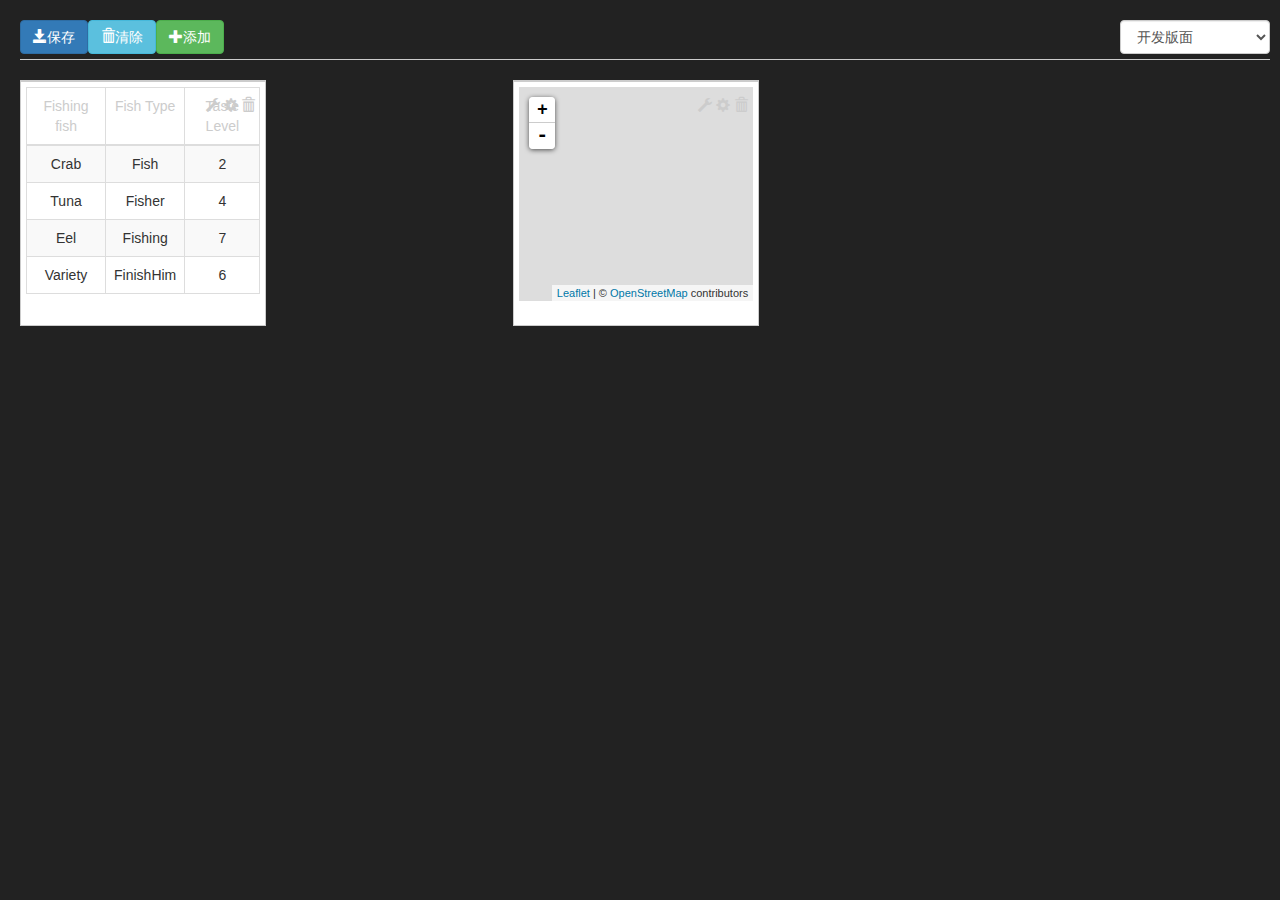
==== index.html @ f49aab28 "重新设置目录结构" ====
<!DOCTYPE html>
<html>

<head>
    <meta charset="utf-8">
    <meta http-equiv="X-UA-Compatible" content="IE=edge">
    <title>展示板</title>
    <meta name="description" content="">
    <meta name="viewport" content="width=device-width">

    <link rel="stylesheet" href="css/bootstrap.min.css">
    <link rel="stylesheet" href="css/angular-gridster.min.css">
    <link rel="stylesheet" href="css/style.css">
    <link rel="stylesheet" href="css/nvd3.min.css">
    <link rel="stylesheet" href="css/leaflet.css">
    <link rel="stylesheet" href="css/font-awesome.min.css">
</head>

<body ng-app="app">

    <div class="row" ng-controller="RootCtrl">
        <div class="container col-md-12" ng-view></div>
    </div>

    <!-- those should be first -->
    <script src="script/jquery.min.js"></script>
    <script src="script/leaflet.js"></script>

    <!-- angular dependency -->
    <script src="angular/angular.min.js"></script>
    <script src="angular/angular-route.min.js"></script>

    <!-- App lib -->
    <script src="app/app.js"></script>
    
    <script src="app/controllers/mainController.js"></script>
    <script src="app/controllers/dashboardController.js"></script>

    <script src="app/services/ArrayService.js"></script>
    <script src="app/services/graphService.js"></script>
    <script src="app/services/userService.js"></script>
    <script src="app/services/widgetService.js"></script>

    <script src="app/directives/ArrayDirective.js"></script>
    <script src="app/directives/dynCustomDirective.js"></script>

    <!-- Other Lib -->
    <script src="script/angular-gridster.js"></script>
    <script src="script/ui-bootstrap-tpls.min.js"></script>
    <script src="script/d3.min.js"></script>
    <script src="script/nvd3.min.js"></script>
    <script src="script/angularjs-nvd3-directives.js"></script>
    <script src="script/angular-leaflet-directive.min.js"></script>

</body>

</html>
---- css/angular-gridster.min.css ----
.gridster{position:relative;margin:auto;height:0}.gridster>ul{margin:0;list-style:none;padding:0}.gridster-item{-webkit-box-sizing:border-box;-moz-box-sizing:border-box;box-sizing:border-box;list-style:none;z-index:2;position:absolute;display:none}.gridster-loaded{-webkit-transition:height .3s;-moz-transition:height .3s;-o-transition:height .3s;transition:height .3s}.gridster-loaded .gridster-item{display:block;position:absolute;-webkit-transition:opacity .3s, left .3s, top .3s, width .3s, height .3s;-moz-transition:opacity .3s, left .3s, top .3s, width .3s, height .3s;-o-transition:opacity .3s, left .3s, top .3s, width .3s, height .3s;transition:opacity .3s, left .3s, top .3s, width .3s, height .3s;-webkit-transition-delay:50ms;-moz-transition-delay:50ms;-o-transition-delay:50ms;transition-delay:50ms}.gridster-loaded .gridster-preview-holder{display:none;z-index:1;position:absolute;background-color:#ddd;border-color:#fff;opacity:0.2;-webkit-transition:width .2s, height .3s;-moz-transition:width .2s, height .3s;-o-transition:width .2s, height .3s;transition:width .2s, height .3s;-webkit-transition-delay:50ms;-moz-transition-delay:50ms;-o-transition-delay:50ms;transition-delay:50ms}.gridster-loaded .gridster-item.gridster-item-moving{-webkit-transition:none;-moz-transition:none;-o-transition:none;transition:none}.gridster-mobile{height:auto !important}.gridster-mobile .gridster-item{height:auto;position:static;float:none}.gridster-item.ng-leave.ng-leave-active{opacity:0}.gridster-item.ng-enter{opacity:1}.gridster-item-moving{z-index:3}.gridster-item-resizable-handler{position:absolute;font-size:1px;display:block}.handle-se{cursor:se-resize;width:0;height:0;right:1px;bottom:1px;border-style:solid;border-width:0 0 12px 12px;border-color:transparent}.handle-ne{cursor:ne-resize;width:12px;height:12px;right:1px;top:1px}.handle-nw{cursor:nw-resize;width:12px;height:12px;left:1px;top:1px}.handle-sw{cursor:sw-resize;width:12px;height:12px;left:1px;bottom:1px}.handle-e{cursor:e-resize;width:12px;bottom:0;right:1px;top:0}.handle-s{cursor:s-resize;height:12px;right:0;bottom:1px;left:0}.handle-n{cursor:n-resize;height:12px;right:0;top:1px;left:0}.handle-w{cursor:w-resize;width:12px;left:1px;top:0;bottom:0}.gridster .gridster-item:hover .gridster-box{border:1.5px solid #B3B2B3}.gridster .gridster-item:hover .handle-se{border-color:transparent transparent #ccc}
---- css/style.css ----
body{
  background-color: #222
}

label{
    font-family: 'Microsoft YaHei';
    font-size:16px;
    font-weight: normal;
}

h3{
    font-family: 'Microsoft YaHei';
    font-size:18px;
    font-weight:bold;
}

.navbar {
    padding: 0 20px;
}
a:hover {
    cursor: pointer;
}
input {
    font-family: 'Helvetica Neue', Arial, sans-serif;
    font-size: 14px;
    padding: 4px;
}
.container {
    /*margin: auto;*/
    margin-left: 20px;
    margin-right: 10px;
}
.code-coverage {
    color: #fff;
    font-weight: bold;
    float: right;
    padding: 10px;
}

.controls {
    margin-bottom: 20px;
}
.page-header {
    margin-top: 20px;
    height: 40px;
    border-bottom:1px solid #ccc;
}
ul {
    list-style: none;
}
.box {
    height: 100%;
    border: 1px solid #ccc;
    background-color: #fff; /* 组件高度增加后，底部会出现较明显的空白，设置为白色使之不太明显 */
    overflow: hidden;
}
.box-header {
    background-color: #eee;
    padding: 0 30px 0 10px;
    border-bottom: 1px solid #ccc;
    cursor: move;
    position: relative;
}
.box-header h3 {
    margin-top: 10px;
    display: inline-block;
    width:80%;
}
.box-content {
    padding: 5px;
    position: relative;
    z-index: 0;
}
.box-header-btns {
    top: 15px;
    right: 10px;
    cursor: pointer;
    position: absolute;
    z-index: 1000;
}
a {
    color: #ccc;
}
form {
    margin-bottom: 0;
}
.gridster {
    /*border: 1px solid #ccc;*/
}

.modal-footer {
  padding: 19px 20px 20px;
  margin-top: 15px;
  text-align: right;
  border-top: 1px solid #e5e5e5;
}

.modal-footer:before,
.modal-footer:after {
  display: table;
  content: " ";
}

.modal-footer:after {
  clear: both;
}

.modal-footer:before,
.modal-footer:after {
  display: table;
  content: " ";
}

.modal-footer:after {
  clear: both;
}

.modal-footer .btn + .btn {
  margin-bottom: 0;
  margin-left: 5px;
}

.modal-footer .btn-group .btn + .btn {
  margin-left: -1px;
}

.modal-footer .btn-block + .btn-block {
  margin-left: 0;
}

.blacka{
    color:#000;
}

.ImgBoxes{
    max-width:100%;
    max-height:100%;
}

.hin{
  height:92%; /* This is VERY sad, it's use Because of the LEAFLET compatibility, otherwise you can just fuck ALL this height compatibility this thing up and*/
  text-align: center;
  background-color:#FFF;
}

.imageReduite{
    margin-top:10px;
    float:right;
    width:200px;
    height:40px;
}

.scroll-text{
    font-family: "Microsoft YaHei";
    font-size: 40px;
    margin-top: 80px;
}
---- css/nvd3.min.css ----
svg{-webkit-touch-callout:none;-webkit-user-select:none;-khtml-user-select:none;-moz-user-select:none;-ms-user-select:none;user-select:none;display:block;width:100%;height:100%}svg.nvd3-svg{-webkit-touch-callout:none;-webkit-user-select:none;-khtml-user-select:none;-ms-user-select:none;-moz-user-select:none;user-select:none;display:block}.nvtooltip.with-3d-shadow,.with-3d-shadow .nvtooltip{-moz-box-shadow:0 5px 10px rgba(0,0,0,.2);-webkit-box-shadow:0 5px 10px rgba(0,0,0,.2);box-shadow:0 5px 10px rgba(0,0,0,.2);-webkit-border-radius:5px;-moz-border-radius:5px;border-radius:5px}.nvtooltip{position:absolute;background-color:rgba(255,255,255,1);padding:1px;border:1px solid rgba(0,0,0,.2);z-index:10000;font-family:Arial;font-size:13px;text-align:left;pointer-events:none;white-space:nowrap;-webkit-touch-callout:none;-webkit-user-select:none;-khtml-user-select:none;-moz-user-select:none;-ms-user-select:none;user-select:none}.nvtooltip.with-transitions,.with-transitions .nvtooltip{transition:opacity 50ms linear;-moz-transition:opacity 50ms linear;-webkit-transition:opacity 50ms linear;transition-delay:200ms;-moz-transition-delay:200ms;-webkit-transition-delay:200ms}.nvtooltip.x-nvtooltip,.nvtooltip.y-nvtooltip{padding:8px}.nvtooltip h3{margin:0;padding:4px 14px;line-height:18px;font-weight:400;background-color:rgba(247,247,247,.75);text-align:center;border-bottom:1px solid #ebebeb;-webkit-border-radius:5px 5px 0 0;-moz-border-radius:5px 5px 0 0;border-radius:1px 5px 0 0}.nvtooltip p{margin:0;padding:5px 14px;text-align:center}.nvtooltip span{display:inline-block;margin:2px 0}.nvtooltip table{margin:6px;border-spacing:0}.nvtooltip table td{padding:2px 9px 2px 0;vertical-align:middle}.nvtooltip table td.key{font-weight:400}.nvtooltip table td.value{text-align:right;font-weight:700}.nvtooltip table tr.highlight td{padding:1px 9px 1px 0;border-bottom-style:solid;border-bottom-width:1px;border-top-style:solid;border-top-width:1px}.nvtooltip table td.legend-color-guide div{width:8px;height:8px;vertical-align:middle}.nvtooltip .footer{padding:3px;text-align:center}.nvtooltip-pending-removal{position:absolute;pointer-events:none}.nvd3 text{font:400 12px Arial}.nvd3 .title{font:700 14px Arial}.nvd3 .nv-background{fill:#fff;fill-opacity:0}.nvd3.nv-noData{font-size:18px;font-weight:700}.nv-brush .extent{fill-opacity:.125;shape-rendering:crispEdges}.nvd3 .nv-legend .nv-series{cursor:pointer}.nvd3 .nv-legend .nv-disabled circle{fill-opacity:0}.axis{opacity:1}.axis.nv-disabled{opacity:0}.nvd3 .nv-axis{pointer-events:none}.nvd3 .nv-axis path{fill:none;stroke:#000;stroke-opacity:.75;shape-rendering:crispEdges}.nvd3 .nv-axis path.domain{stroke-opacity:.75}.nvd3 .nv-axis.nv-x path.domain{stroke-opacity:0}.nvd3 .nv-axis line{fill:none;stroke:#e5e5e5;shape-rendering:crispEdges}.nvd3 .nv-axis .zero line,.nvd3 .nv-axis line.zero{stroke-opacity:.75}.nvd3 .nv-axis .nv-axisMaxMin text{font-weight:700}.nvd3 .x .nv-axis .nv-axisMaxMin text,.nvd3 .x2 .nv-axis .nv-axisMaxMin text,.nvd3 .x3 .nv-axis .nv-axisMaxMin text{text-anchor:middle}.nv-brush .resize path{fill:#eee;stroke:#666}.nvd3 .nv-bars .negative rect{zfill:brown}.nvd3 .nv-bars rect{zfill:#4682b4;fill-opacity:.75;transition:fill-opacity 250ms linear;-moz-transition:fill-opacity 250ms linear;-webkit-transition:fill-opacity 250ms linear}.nvd3 .nv-bars rect.hover{fill-opacity:1}.nvd3 .nv-bars .hover rect{fill:#add8e6}.nvd3 .nv-bars text{fill:rgba(0,0,0,0)}.nvd3 .nv-bars .hover text{fill:rgba(0,0,0,1)}.nvd3 .nv-multibar .nv-groups rect,.nvd3 .nv-multibarHorizontal .nv-groups rect,.nvd3 .nv-discretebar .nv-groups rect{stroke-opacity:0;transition:fill-opacity 250ms linear;-moz-transition:fill-opacity 250ms linear;-webkit-transition:fill-opacity 250ms linear}.nvd3 .nv-multibar .nv-groups rect:hover,.nvd3 .nv-multibarHorizontal .nv-groups rect:hover,.nvd3 .nv-discretebar .nv-groups rect:hover{fill-opacity:1}.nvd3 .nv-discretebar .nv-groups text,.nvd3 .nv-multibarHorizontal .nv-groups text{font-weight:700;fill:rgba(0,0,0,1);stroke:rgba(0,0,0,0)}.nvd3.nv-pie path{stroke-opacity:0;transition:fill-opacity 250ms linear,stroke-width 250ms linear,stroke-opacity 250ms linear;-moz-transition:fill-opacity 250ms linear,stroke-width 250ms linear,stroke-opacity 250ms linear;-webkit-transition:fill-opacity 250ms linear,stroke-width 250ms linear,stroke-opacity 250ms linear}.nvd3.nv-pie .nv-pie-title{font-size:24px;fill:rgba(19,196,249,.59)}.nvd3.nv-pie .nv-slice text{stroke:#000;stroke-width:0}.nvd3.nv-pie path{stroke:#fff;stroke-width:1px;stroke-opacity:1}.nvd3.nv-pie .hover path{fill-opacity:.7}.nvd3.nv-pie .nv-label{pointer-events:none}.nvd3.nv-pie .nv-label rect{fill-opacity:0;stroke-opacity:0}.nvd3 .nv-groups path.nv-line{fill:none;stroke-width:1.5px}.nvd3 .nv-groups path.nv-line.nv-thin-line{stroke-width:1px}.nvd3 .nv-groups path.nv-area{stroke:none}.nvd3 .nv-line.hover path{stroke-width:6px}.nvd3.nv-line .nvd3.nv-scatter .nv-groups .nv-point{fill-opacity:0;stroke-opacity:0}.nvd3.nv-scatter.nv-single-point .nv-groups .nv-point{fill-opacity:.5!important;stroke-opacity:.5!important}.with-transitions .nvd3 .nv-groups .nv-point{transition:stroke-width 250ms linear,stroke-opacity 250ms linear;-moz-transition:stroke-width 250ms linear,stroke-opacity 250ms linear;-webkit-transition:stroke-width 250ms linear,stroke-opacity 250ms linear}.nvd3.nv-scatter .nv-groups .nv-point.hover,.nvd3 .nv-groups .nv-point.hover{stroke-width:7px;fill-opacity:.95!important;stroke-opacity:.95!important}.nvd3 .nv-point-paths path{stroke:#aaa;stroke-opacity:0;fill:#eee;fill-opacity:0}.nvd3 .nv-indexLine{cursor:ew-resize}.nvd3 .nv-distribution{pointer-events:none}.nvd3 .nv-groups .nv-point.hover{stroke-width:20px;stroke-opacity:.5}.nvd3 .nv-scatter .nv-point.hover{fill-opacity:1}.nvd3.nv-stackedarea path.nv-area{fill-opacity:.7;stroke-opacity:0;transition:fill-opacity 250ms linear,stroke-opacity 250ms linear;-moz-transition:fill-opacity 250ms linear,stroke-opacity 250ms linear;-webkit-transition:fill-opacity 250ms linear,stroke-opacity 250ms linear}.nvd3.nv-stackedarea path.nv-area.hover{fill-opacity:.9}.nvd3.nv-stackedarea .nv-groups .nv-point{stroke-opacity:0;fill-opacity:0}.nvd3.nv-linePlusBar .nv-bar rect{fill-opacity:.75}.nvd3.nv-linePlusBar .nv-bar rect:hover{fill-opacity:1}.nvd3.nv-bullet{font:10px sans-serif}.nvd3.nv-bullet .nv-measure{fill-opacity:.8}.nvd3.nv-bullet .nv-measure:hover{fill-opacity:1}.nvd3.nv-bullet .nv-marker{stroke:#000;stroke-width:2px}.nvd3.nv-bullet .nv-markerTriangle{stroke:#000;fill:#fff;stroke-width:1.5px}.nvd3.nv-bullet .nv-tick line{stroke:#666;stroke-width:.5px}.nvd3.nv-bullet .nv-range.nv-s0{fill:#eee}.nvd3.nv-bullet .nv-range.nv-s1{fill:#ddd}.nvd3.nv-bullet .nv-range.nv-s2{fill:#ccc}.nvd3.nv-bullet .nv-title{font-size:14px;font-weight:700}.nvd3.nv-bullet .nv-subtitle{fill:#999}.nvd3.nv-bullet .nv-range{fill:#bababa;fill-opacity:.4}.nvd3.nv-bullet .nv-range:hover{fill-opacity:.7}.nvd3.nv-sparkline path{fill:none}.nvd3.nv-sparklineplus g.nv-hoverValue{pointer-events:none}.nvd3.nv-sparklineplus .nv-hoverValue line{stroke:#333;stroke-width:1.5px}.nvd3.nv-sparklineplus,.nvd3.nv-sparklineplus g{pointer-events:all}.nvd3 .nv-hoverArea{fill-opacity:0;stroke-opacity:0}.nvd3.nv-sparklineplus .nv-xValue,.nvd3.nv-sparklineplus .nv-yValue{stroke-width:0;font-size:.9em;font-weight:400}.nvd3.nv-sparklineplus .nv-yValue{stroke:#f66}.nvd3.nv-sparklineplus .nv-maxValue{stroke:#2ca02c;fill:#2ca02c}.nvd3.nv-sparklineplus .nv-minValue{stroke:#d62728;fill:#d62728}.nvd3.nv-sparklineplus .nv-currentValue{font-weight:700;font-size:1.1em}.nvd3.nv-ohlcBar .nv-ticks .nv-tick{stroke-width:1px}.nvd3.nv-ohlcBar .nv-ticks .nv-tick.hover{stroke-width:2px}.nvd3.nv-ohlcBar .nv-ticks .nv-tick.positive{stroke:#2ca02c}.nvd3.nv-ohlcBar .nv-ticks .nv-tick.negative{stroke:#d62728}.nvd3.nv-historicalStockChart .nv-axis .nv-axislabel{font-weight:700}.nvd3.nv-historicalStockChart .nv-dragTarget{fill-opacity:0;stroke:none;cursor:move}.nvd3 .nv-brush .extent{fill-opacity:0!important}.nvd3 .nv-brushBackground rect{stroke:#000;stroke-width:.4;fill:#fff;fill-opacity:.7}.nvd3 .background path{fill:none;stroke:#EEE;stroke-opacity:.4;shape-rendering:crispEdges}.nvd3 .foreground path{fill:none;stroke-opacity:.7}.nvd3 .brush .extent{fill-opacity:.3;stroke:#fff;shape-rendering:crispEdges}.nvd3 .axis line,.axis path{fill:none;stroke:#000;shape-rendering:crispEdges}.nvd3 .axis text{text-shadow:0 1px 0 #fff}.nvd3 .nv-interactiveGuideLine{pointer-events:none}.nvd3 line.nv-guideline{stroke:#ccc}
---- css/leaflet.css ----
/* required styles */

.leaflet-map-pane,
.leaflet-tile,
.leaflet-marker-icon,
.leaflet-marker-shadow,
.leaflet-tile-pane,
.leaflet-tile-container,
.leaflet-overlay-pane,
.leaflet-shadow-pane,
.leaflet-marker-pane,
.leaflet-popup-pane,
.leaflet-overlay-pane svg,
.leaflet-zoom-box,
.leaflet-image-layer,
.leaflet-layer {
	position: absolute;
	left: 0;
	top: 0;
	}
.leaflet-container {
	overflow: hidden;
	-ms-touch-action: none;
	}
.leaflet-tile,
.leaflet-marker-icon,
.leaflet-marker-shadow {
	-webkit-user-select: none;
	   -moz-user-select: none;
	        user-select: none;
	-webkit-user-drag: none;
	}
.leaflet-marker-icon,
.leaflet-marker-shadow {
	display: block;
	}
/* map is broken in FF if you have max-width: 100% on tiles */
.leaflet-container img {
	max-width: none !important;
	}
/* stupid Android 2 doesn't understand "max-width: none" properly */
.leaflet-container img.leaflet-image-layer {
	max-width: 15000px !important;
	}
.leaflet-tile {
	filter: inherit;
	visibility: hidden;
	}
.leaflet-tile-loaded {
	visibility: inherit;
	}
.leaflet-zoom-box {
	width: 0;
	height: 0;
	}
/* workaround for https://bugzilla.mozilla.org/show_bug.cgi?id=888319 */
.leaflet-overlay-pane svg {
	-moz-user-select: none;
	}

.leaflet-tile-pane    { z-index: 2; }
.leaflet-objects-pane { z-index: 3; }
.leaflet-overlay-pane { z-index: 4; }
.leaflet-shadow-pane  { z-index: 5; }
.leaflet-marker-pane  { z-index: 6; }
.leaflet-popup-pane   { z-index: 7; }

.leaflet-vml-shape {
	width: 1px;
	height: 1px;
	}
.lvml {
	behavior: url(#default#VML);
	display: inline-block;
	position: absolute;
	}


/* control positioning */

.leaflet-control {
	position: relative;
	z-index: 7;
	pointer-events: auto;
	}
.leaflet-top,
.leaflet-bottom {
	position: absolute;
	z-index: 1000;
	pointer-events: none;
	}
.leaflet-top {
	top: 0;
	}
.leaflet-right {
	right: 0;
	}
.leaflet-bottom {
	bottom: 0;
	}
.leaflet-left {
	left: 0;
	}
.leaflet-control {
	float: left;
	clear: both;
	}
.leaflet-right .leaflet-control {
	float: right;
	}
.leaflet-top .leaflet-control {
	margin-top: 10px;
	}
.leaflet-bottom .leaflet-control {
	margin-bottom: 10px;
	}
.leaflet-left .leaflet-control {
	margin-left: 10px;
	}
.leaflet-right .leaflet-control {
	margin-right: 10px;
	}


/* zoom and fade animations */

.leaflet-fade-anim .leaflet-tile,
.leaflet-fade-anim .leaflet-popup {
	opacity: 0;
	-webkit-transition: opacity 0.2s linear;
	   -moz-transition: opacity 0.2s linear;
	     -o-transition: opacity 0.2s linear;
	        transition: opacity 0.2s linear;
	}
.leaflet-fade-anim .leaflet-tile-loaded,
.leaflet-fade-anim .leaflet-map-pane .leaflet-popup {
	opacity: 1;
	}

.leaflet-zoom-anim .leaflet-zoom-animated {
	-webkit-transition: -webkit-transform 0.25s cubic-bezier(0,0,0.25,1);
	   -moz-transition:    -moz-transform 0.25s cubic-bezier(0,0,0.25,1);
	     -o-transition:      -o-transform 0.25s cubic-bezier(0,0,0.25,1);
	        transition:         transform 0.25s cubic-bezier(0,0,0.25,1);
	}
.leaflet-zoom-anim .leaflet-tile,
.leaflet-pan-anim .leaflet-tile,
.leaflet-touching .leaflet-zoom-animated {
	-webkit-transition: none;
	   -moz-transition: none;
	     -o-transition: none;
	        transition: none;
	}

.leaflet-zoom-anim .leaflet-zoom-hide {
	visibility: hidden;
	}


/* cursors */

.leaflet-clickable {
	cursor: pointer;
	}
.leaflet-container {
	cursor: -webkit-grab;
	cursor:    -moz-grab;
	}
.leaflet-popup-pane,
.leaflet-control {
	cursor: auto;
	}
.leaflet-dragging .leaflet-container,
.leaflet-dragging .leaflet-clickable {
	cursor: move;
	cursor: -webkit-grabbing;
	cursor:    -moz-grabbing;
	}


/* visual tweaks */

.leaflet-container {
	background: #ddd;
	outline: 0;
	}
.leaflet-container a {
	color: #0078A8;
	}
.leaflet-container a.leaflet-active {
	outline: 2px solid orange;
	}
.leaflet-zoom-box {
	border: 2px dotted #38f;
	background: rgba(255,255,255,0.5);
	}


/* general typography */
.leaflet-container {
	font: 12px/1.5 "Helvetica Neue", Arial, Helvetica, sans-serif;
	height:100%;
	}


/* general toolbar styles */

.leaflet-bar {
	box-shadow: 0 1px 5px rgba(0,0,0,0.65);
	border-radius: 4px;
	}
.leaflet-bar a,
.leaflet-bar a:hover {
	background-color: #fff;
	border-bottom: 1px solid #ccc;
	width: 26px;
	height: 26px;
	line-height: 26px;
	display: block;
	text-align: center;
	text-decoration: none;
	color: black;
	}
.leaflet-bar a,
.leaflet-control-layers-toggle {
	background-position: 50% 50%;
	background-repeat: no-repeat;
	display: block;
	}
.leaflet-bar a:hover {
	background-color: #f4f4f4;
	}
.leaflet-bar a:first-child {
	border-top-left-radius: 4px;
	border-top-right-radius: 4px;
	}
.leaflet-bar a:last-child {
	border-bottom-left-radius: 4px;
	border-bottom-right-radius: 4px;
	border-bottom: none;
	}
.leaflet-bar a.leaflet-disabled {
	cursor: default;
	background-color: #f4f4f4;
	color: #bbb;
	}

.leaflet-touch .leaflet-bar a {
	width: 30px;
	height: 30px;
	line-height: 30px;
	}


/* zoom control */

.leaflet-control-zoom-in,
.leaflet-control-zoom-out {
	font: bold 18px 'Lucida Console', Monaco, monospace;
	text-indent: 1px;
	}
.leaflet-control-zoom-out {
	font-size: 20px;
	}

.leaflet-touch .leaflet-control-zoom-in {
	font-size: 22px;
	}
.leaflet-touch .leaflet-control-zoom-out {
	font-size: 24px;
	}


/* layers control */

.leaflet-control-layers {
	box-shadow: 0 1px 5px rgba(0,0,0,0.4);
	background: #fff;
	border-radius: 5px;
	}
.leaflet-control-layers-toggle {
	background-image: url(images/layers.png);
	width: 36px;
	height: 36px;
	}
.leaflet-retina .leaflet-control-layers-toggle {
	background-image: url(images/layers-2x.png);
	background-size: 26px 26px;
	}
.leaflet-touch .leaflet-control-layers-toggle {
	width: 44px;
	height: 44px;
	}
.leaflet-control-layers .leaflet-control-layers-list,
.leaflet-control-layers-expanded .leaflet-control-layers-toggle {
	display: none;
	}
.leaflet-control-layers-expanded .leaflet-control-layers-list {
	display: block;
	position: relative;
	}
.leaflet-control-layers-expanded {
	padding: 6px 10px 6px 6px;
	color: #333;
	background: #fff;
	}
.leaflet-control-layers-selector {
	margin-top: 2px;
	position: relative;
	top: 1px;
	}
.leaflet-control-layers label {
	display: block;
	}
.leaflet-control-layers-separator {
	height: 0;
	border-top: 1px solid #ddd;
	margin: 5px -10px 5px -6px;
	}


/* attribution and scale controls */

.leaflet-container .leaflet-control-attribution {
	background: #fff;
	background: rgba(255, 255, 255, 0.7);
	margin: 0;
	}
.leaflet-control-attribution,
.leaflet-control-scale-line {
	padding: 0 5px;
	color: #333;
	}
.leaflet-control-attribution a {
	text-decoration: none;
	}
.leaflet-control-attribution a:hover {
	text-decoration: underline;
	}
.leaflet-container .leaflet-control-attribution,
.leaflet-container .leaflet-control-scale {
	font-size: 11px;
	}
.leaflet-left .leaflet-control-scale {
	margin-left: 5px;
	}
.leaflet-bottom .leaflet-control-scale {
	margin-bottom: 5px;
	}
.leaflet-control-scale-line {
	border: 2px solid #777;
	border-top: none;
	line-height: 1.1;
	padding: 2px 5px 1px;
	font-size: 11px;
	white-space: nowrap;
	overflow: hidden;
	-moz-box-sizing: content-box;
	     box-sizing: content-box;

	background: #fff;
	background: rgba(255, 255, 255, 0.5);
	}
.leaflet-control-scale-line:not(:first-child) {
	border-top: 2px solid #777;
	border-bottom: none;
	margin-top: -2px;
	}
.leaflet-control-scale-line:not(:first-child):not(:last-child) {
	border-bottom: 2px solid #777;
	}

.leaflet-touch .leaflet-control-attribution,
.leaflet-touch .leaflet-control-layers,
.leaflet-touch .leaflet-bar {
	box-shadow: none;
	}
.leaflet-touch .leaflet-control-layers,
.leaflet-touch .leaflet-bar {
	border: 2px solid rgba(0,0,0,0.2);
	background-clip: padding-box;
	}


/* popup */

.leaflet-popup {
	position: absolute;
	text-align: center;
	}
.leaflet-popup-content-wrapper {
	padding: 1px;
	text-align: left;
	border-radius: 12px;
	}
.leaflet-popup-content {
	margin: 13px 19px;
	line-height: 1.4;
	}
.leaflet-popup-content p {
	margin: 18px 0;
	}
.leaflet-popup-tip-container {
	margin: 0 auto;
	width: 40px;
	height: 20px;
	position: relative;
	overflow: hidden;
	}
.leaflet-popup-tip {
	width: 17px;
	height: 17px;
	padding: 1px;

	margin: -10px auto 0;

	-webkit-transform: rotate(45deg);
	   -moz-transform: rotate(45deg);
	    -ms-transform: rotate(45deg);
	     -o-transform: rotate(45deg);
	        transform: rotate(45deg);
	}
.leaflet-popup-content-wrapper,
.leaflet-popup-tip {
	background: white;

	box-shadow: 0 3px 14px rgba(0,0,0,0.4);
	}
.leaflet-container a.leaflet-popup-close-button {
	position: absolute;
	top: 0;
	right: 0;
	padding: 4px 4px 0 0;
	text-align: center;
	width: 18px;
	height: 14px;
	font: 16px/14px Tahoma, Verdana, sans-serif;
	color: #c3c3c3;
	text-decoration: none;
	font-weight: bold;
	background: transparent;
	}
.leaflet-container a.leaflet-popup-close-button:hover {
	color: #999;
	}
.leaflet-popup-scrolled {
	overflow: auto;
	border-bottom: 1px solid #ddd;
	border-top: 1px solid #ddd;
	}

.leaflet-oldie .leaflet-popup-content-wrapper {
	zoom: 1;
	}
.leaflet-oldie .leaflet-popup-tip {
	width: 24px;
	margin: 0 auto;

	-ms-filter: "progid:DXImageTransform.Microsoft.Matrix(M11=0.70710678, M12=0.70710678, M21=-0.70710678, M22=0.70710678)";
	filter: progid:DXImageTransform.Microsoft.Matrix(M11=0.70710678, M12=0.70710678, M21=-0.70710678, M22=0.70710678);
	}
.leaflet-oldie .leaflet-popup-tip-container {
	margin-top: -1px;
	}

.leaflet-oldie .leaflet-control-zoom,
.leaflet-oldie .leaflet-control-layers,
.leaflet-oldie .leaflet-popup-content-wrapper,
.leaflet-oldie .leaflet-popup-tip {
	border: 1px solid #999;
	}


/* div icon */

.leaflet-div-icon {
	background: #fff;
	border: 1px solid #666;
	}
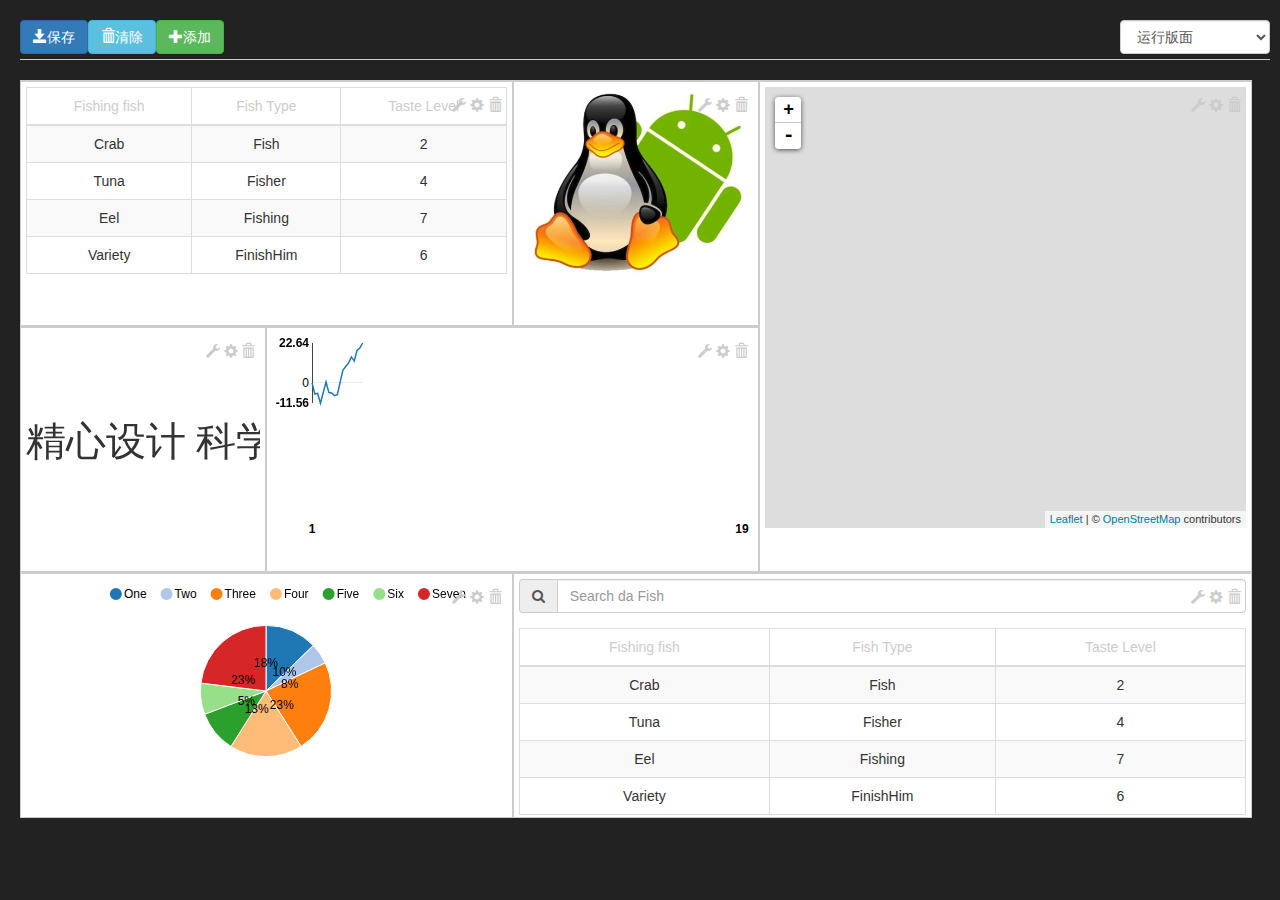
==== commit d1729799: "添加注释" ====
--- a/index.html
+++ b/index.html
@@ -36,7 +36,7 @@
     <script src="app/controllers/mainController.js"></script>
     <script src="app/controllers/dashboardController.js"></script>
 
-    <script src="app/services/ArrayService.js"></script>
+    <script src="app/services/arrayService.js"></script>
     <script src="app/services/graphService.js"></script>
     <script src="app/services/userService.js"></script>
     <script src="app/services/widgetService.js"></script>
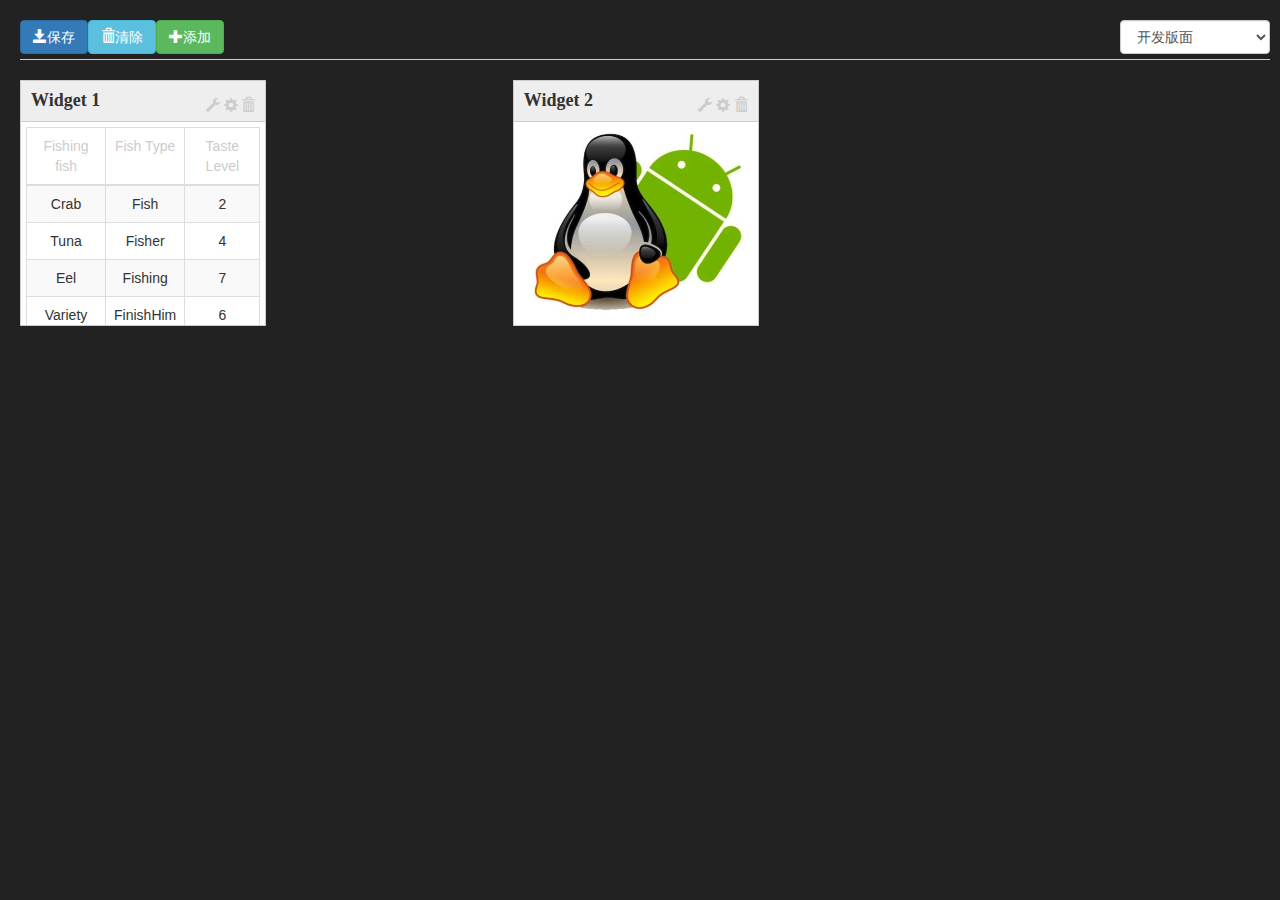
==== commit c1a26466: "添加注释。增加zeppelin的iframe集成。" ====
--- a/index.html
+++ b/index.html
@@ -4,9 +4,10 @@
 <head>
     <meta charset="utf-8">
     <meta http-equiv="X-UA-Compatible" content="IE=edge">
+    <meta name="description" content="">
+    <meta name="viewport" content="user-scalable=no, width=device-width, initial-scale=1.0">
+
     <title>展示板</title>
-    <meta name="description" content="">
-    <meta name="viewport" content="width=device-width">
 
     <link rel="stylesheet" href="css/bootstrap.min.css">
     <link rel="stylesheet" href="css/angular-gridster.min.css">
